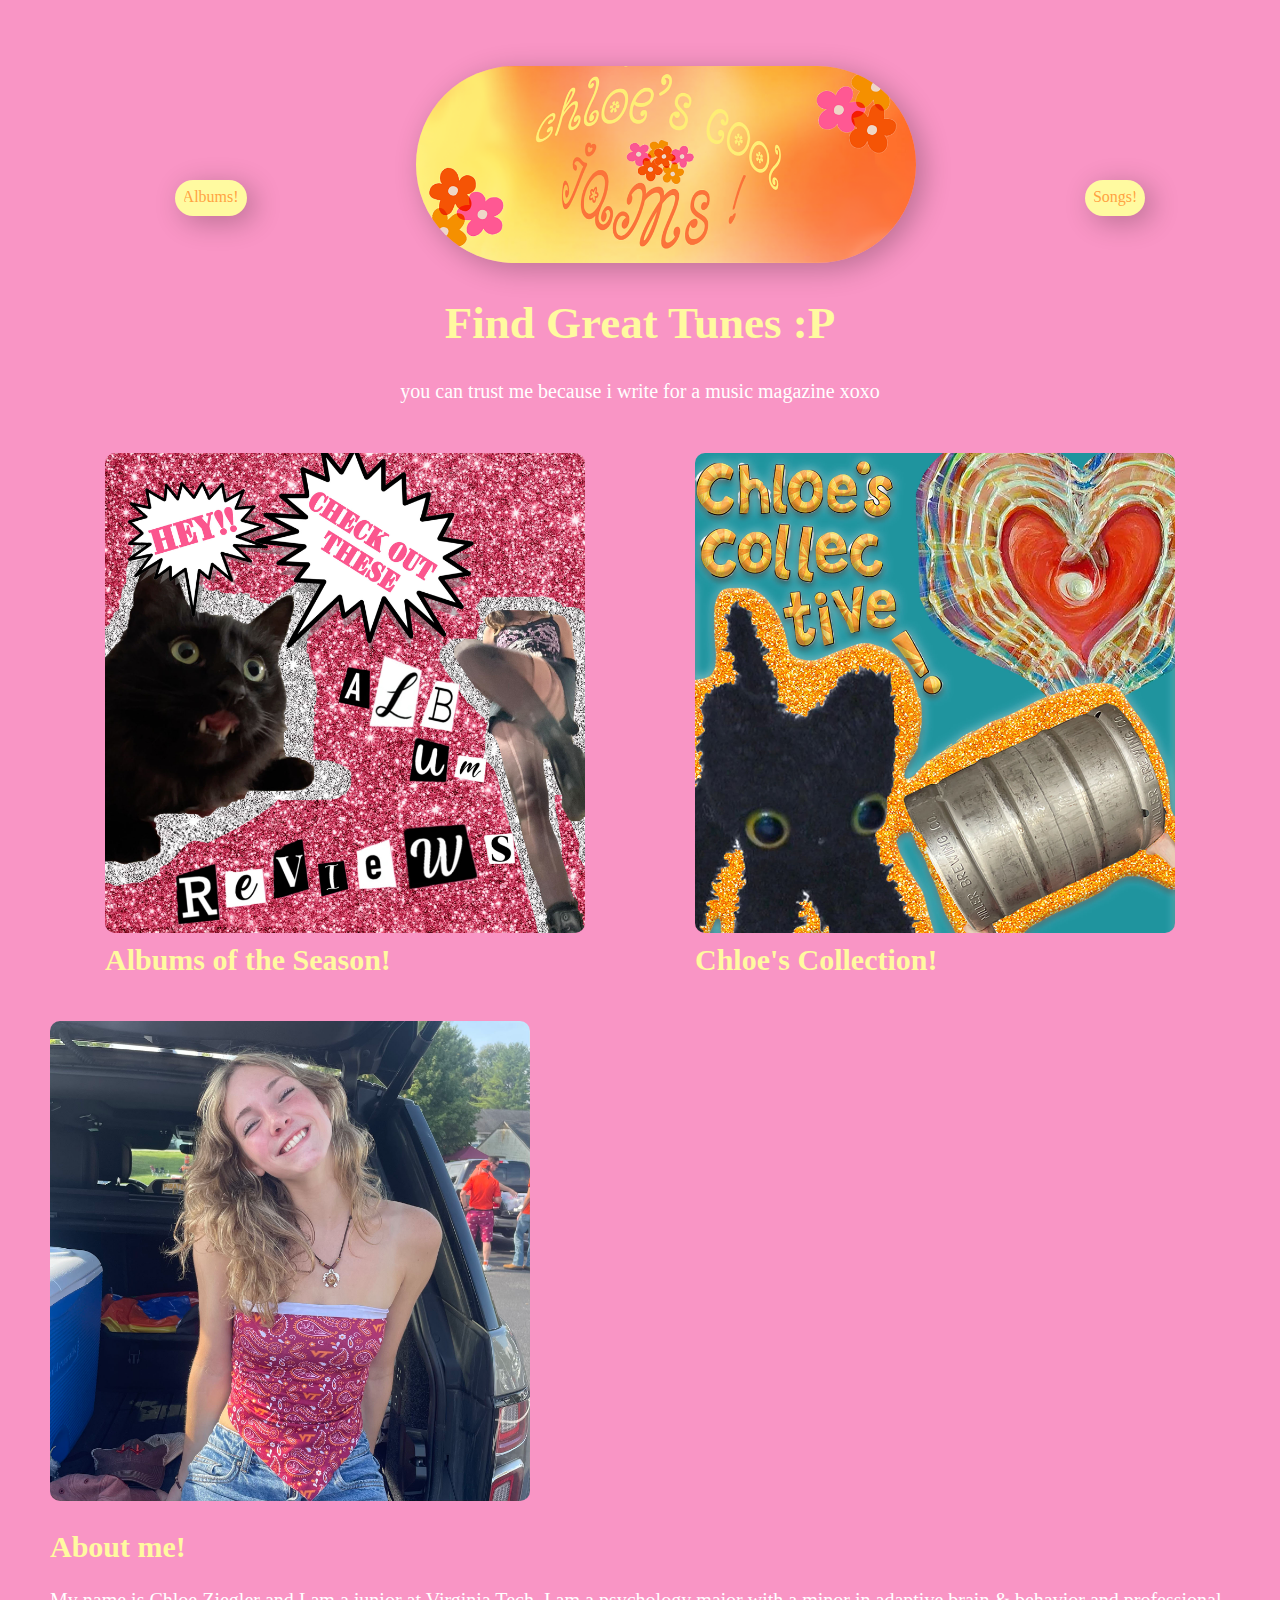
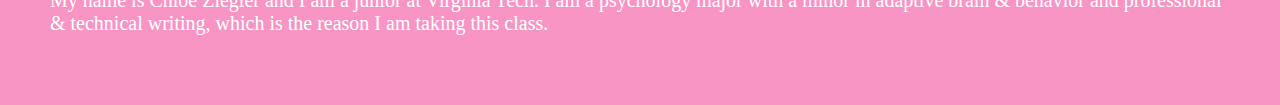
==== cooljams/cooljamsindex.html @ cc390568 "this is so awesome check our my website" ====
<!DOCTYPE html>
<html lang="en">
<head>
    <meta charset="UTF-8">
    <meta name="viewport" content="width=device-width, initial-scale=1.0">
    <link rel="site icon" href="/linktree/images/icon/flower.ico">
    <link rel="stylesheet" href="./cooljams.css">
    <title>Chloe's Cool Jams</title>
</head>

<body>
        <header class="header">
            <section>
                
                <nav class="nav">
                    <ul class="linedup">
                        <li class="button">
                            <a href=#albums class="external-link">Albums!</a>
                        </li>
                        <li >
                            <a href="cooljamsindex.html">
                                <img class="header-img" src="./assets/images/headerlarge.png" alt="Chloe's Cool Jams logo">
                            </a>
                        <li class="button">
                            <a href=#albums class="external-link">Songs!</a>
                        </li>
                    </ul>
                </nav>
                <h1>
                    Find Great Tunes :P
                </h1>
                <p>
                    you can trust me because i write for a music magazine xoxo
                </p>
            </section>
    </header>
    <main class="container">
        <div class="main">
            <div class="spacer">
                <div class="cards">
                    <div class="col">
                        <section class="albums" id="albums">
                            <a href="./subpages/albums.html">
                                <img class="album-img" src="./assets/images/albumreviewslarge.jpg" alt="album review art with cat">
                                <h2>
                                    Albums of the Season!
                                </h2>
                            </a>
                        </section>
                    </div>
                    <div class="col">
                        <section class="songs" id="songs">
                            <a href="./subpages/songs.html">
                                <img class="song-img" src="./assets/images/collectivelarge.jpg" alt="chloe's song collection">
                                <h2>
                                    Chloe's Collection!
                                </h2>
                            </a>
                        </section>
                    </div>
                </div>
            </div>
        </div>
    </main>
    <footer>
        <img class="chloe-img" src="/linktree/images/aboutme/aboutmelarge.jpg" alt="Chloe!">
        <h2>
            About me!
        </h2>
        <p>
            My name is Chloe Ziegler and I am a junior at Virginia Tech. I am a psychology major with a minor in adaptive brain & behavior and professional & technical writing, which is the reason I am taking this class.
        </p>
    </footer>
</body>
</html>
---- cooljams/cooljams.css ----
html, body {
    margin: 50px;
    padding: 0;
  }



/*grids*/

.container {
    margin: 0 auto;
  }
  
  .spacer {
    max-width: 1200px;
    margin: auto;
  }


  .main {
      background-color: #FFFAA0;
  }

  .cards {
    background-color: #F995C5;
    display:flex;
    flex-wrap:wrap;
    justify-content:space-around;
  }
  
  .col {
  display:inline-flex;
  flex-direction:column;
  justify-content:space-between;
  }


a {
    color: rgba(255,163,67);
    text-decoration: none;
}
.albums {
   flex: 1;
   padding:20px; 
}

.songs {
    flex: 1;
    padding:20px; 
}


/* general*/
body {
    background: #F995C5;
    margin:auto;
    padding:0;
}

header {
    text-align: center;
    align-items: center;
}

ul {
    display: flex;
    justify-content: space-around;
    flex-wrap: wrap;
    list-style-type: none;
}

.header {
    margin:0 auto;
    align-self: center;
    
}

/*typography*/

    /*sizing*/
    h1 { font-size: 45px; }
    h2 { font-size: 30px; }
    p {font-size: 20px;}

    /*style and color*/
    h1 {
        color: #FFFAA0;
        text-align:center;
    }
    h2 {
        color: #FFFAA0;
    }
    p {
        color: white;
    }

/*images*/

img {
    display: inline-block;
    align-self: center;
    width: auto;
    height:auto;
    margin: 10px auto;
    border-radius: 10px;
  }

  .header-img {
    max-width: 500px;
    margin: auto;
    box-shadow: 7px 6px 28px 1px rgba(0, 0, 0, 0.24);
    border-radius: 200px;
}

.album-img{
    max-width: 480px;
    float: left;
  
}

  .song-img{
    max-width: 480px;
    float: right;
  }

  .chloe-img {
    max-width: 480px;
    margin: auto;
  }

  .linedup li {
    display: inline;
    float: left;
}




.button {

        margin-top: 10%;
        padding: 8px;
        box-shadow: 7px 6px 28px 1px rgba(0, 0, 0, 0.24);

}
/*
.button,
.external-link {
    width: 100%;
    min-width: 50%;
    padding: .5em 1em;
    text-decoration: none;
    color: inherit;
    text-align: center;
}
*/
.button, .external-link {

    border-radius: 20px;
   
    overflow:hidden;
    white-space: nowrap;
    


    max-height: 20px;
    display: block;
    float: left;
    background-color: #fffaa0;
    cursor: pointer;
    transition: 0.2s all;
}
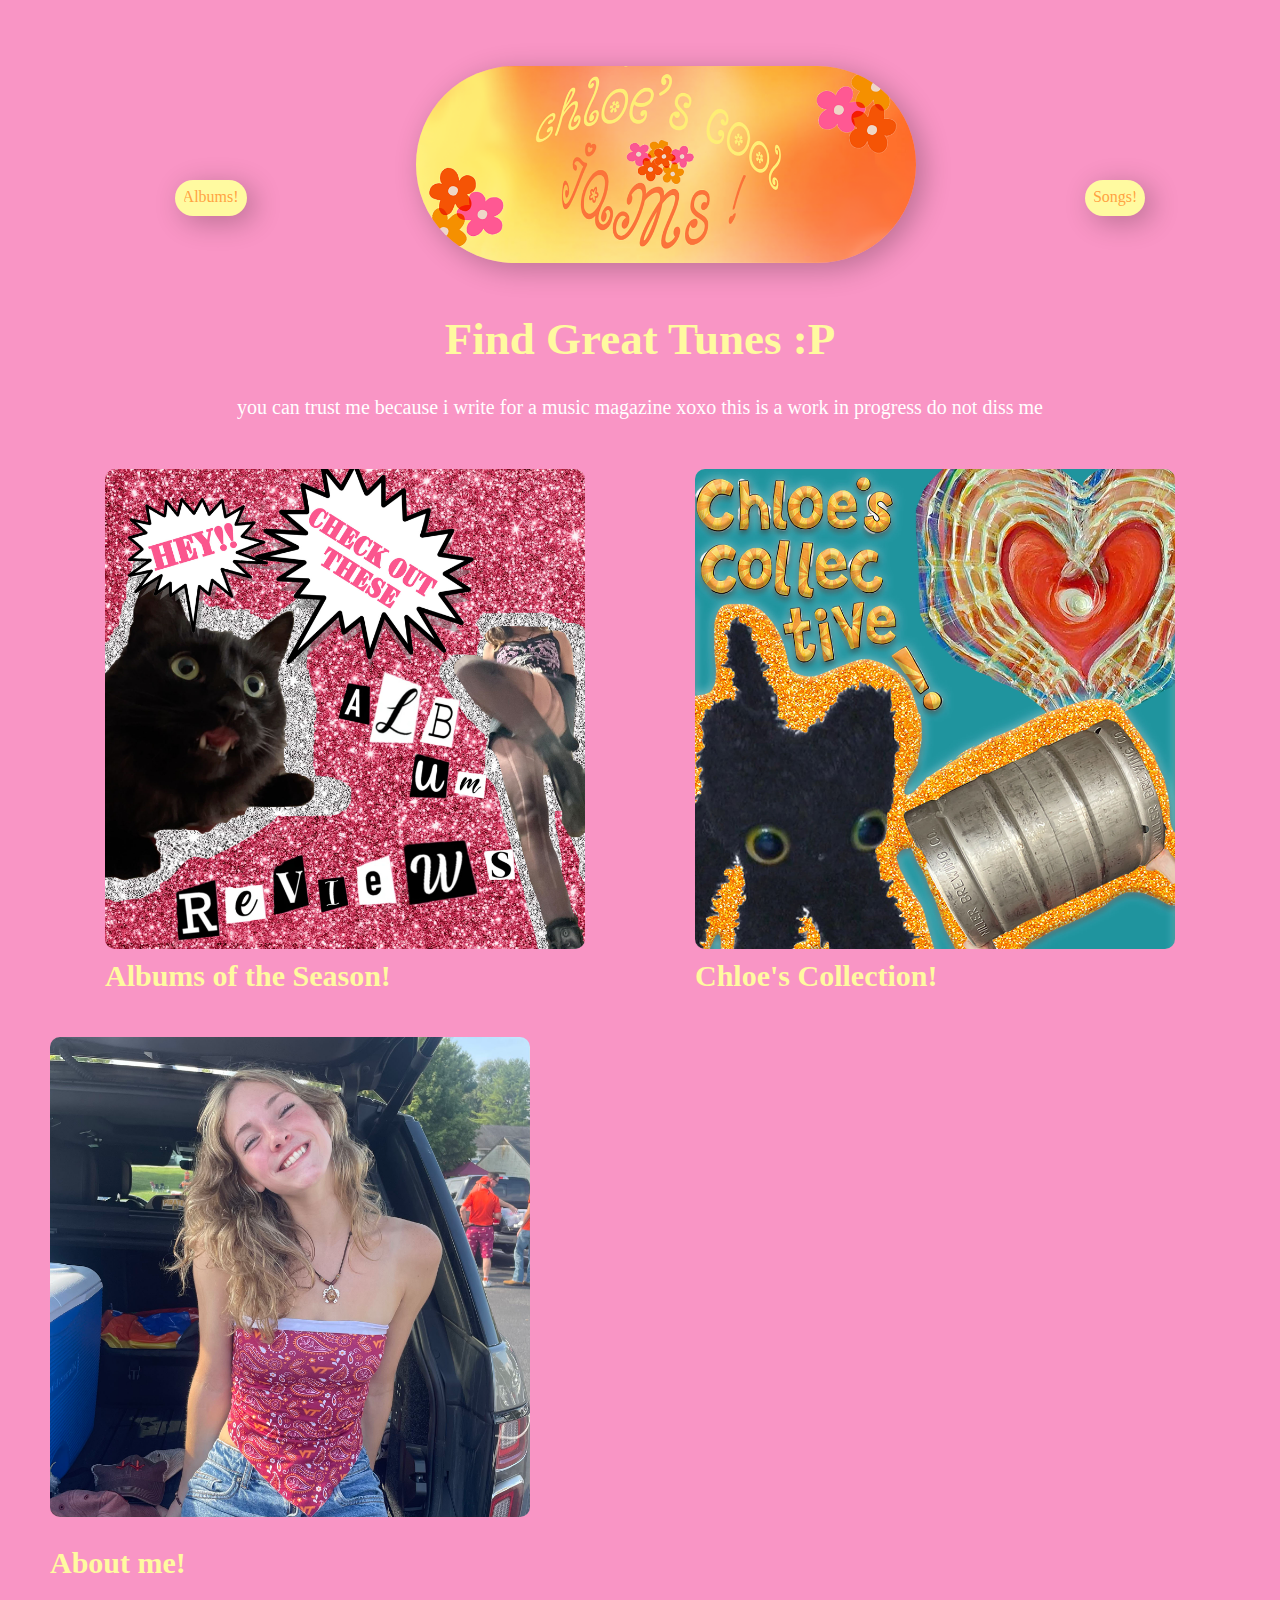
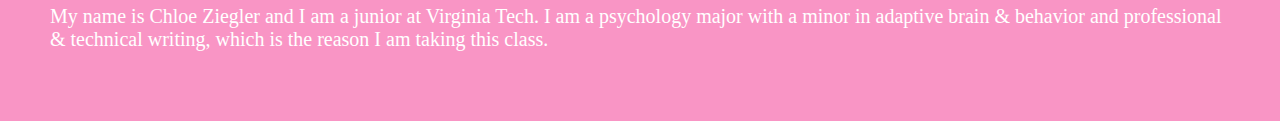
==== commit 3ec093a7: "guh" ====
--- a/cooljams/cooljamsindex.html
+++ b/cooljams/cooljamsindex.html
@@ -12,7 +12,7 @@
         <header class="header">
             <section>
                 
-                <nav class="nav">
+                <nav>
                     <ul class="linedup">
                         <li class="button">
                             <a href=#albums class="external-link">Albums!</a>
@@ -30,7 +30,7 @@
                     Find Great Tunes :P
                 </h1>
                 <p>
-                    you can trust me because i write for a music magazine xoxo
+                    you can trust me because i write for a music magazine xoxo this is a work in progress do not diss me
                 </p>
             </section>
     </header>
@@ -72,4 +72,4 @@
         </p>
     </footer>
 </body>
-</html>+</html>
--- a/cooljams/cooljams.css
+++ b/cooljams/cooljams.css
@@ -4,6 +4,31 @@
   }
 
 
+/*header section*/
+header {
+    text-align: center;
+    align-items: center;
+}
+
+ul {
+    display: flex;
+    justify-content: space-around;
+    flex-wrap: wrap;
+    list-style-type: none;
+}
+nav{
+    align-items: center;
+    align-content: center;
+  }
+  .header {
+    margin:0 auto;
+    align-self: center;
+    
+}
+.linedup li {
+    display: inline;
+    float: left;
+}
 
 /*grids*/
 
@@ -34,7 +59,8 @@
   justify-content:space-between;
   }
 
-
+ 
+  
 a {
     color: rgba(255,163,67);
     text-decoration: none;
@@ -57,23 +83,9 @@
     padding:0;
 }
 
-header {
-    text-align: center;
-    align-items: center;
-}
 
-ul {
-    display: flex;
-    justify-content: space-around;
-    flex-wrap: wrap;
-    list-style-type: none;
-}
 
-.header {
-    margin:0 auto;
-    align-self: center;
-    
-}
+
 
 /*typography*/
 
@@ -128,10 +140,7 @@
     margin: auto;
   }
 
-  .linedup li {
-    display: inline;
-    float: left;
-}
+  
 
 
 
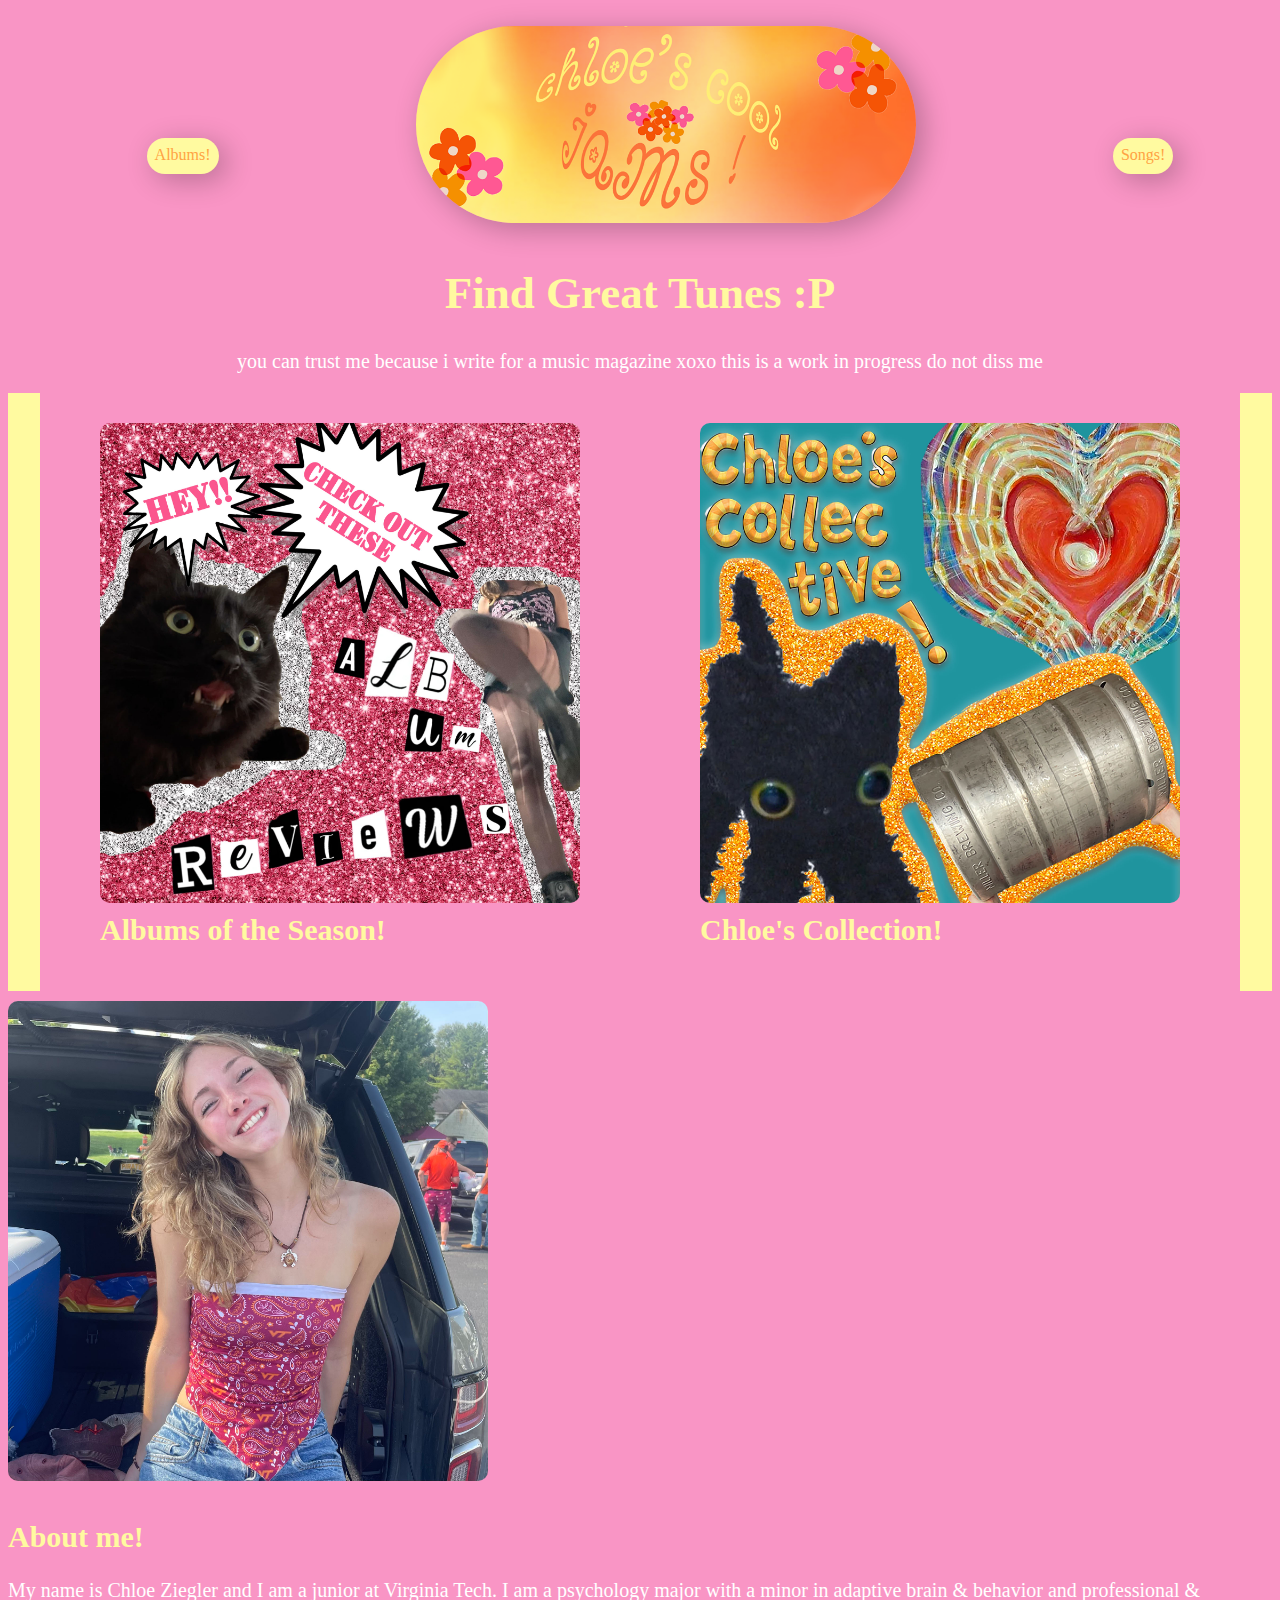
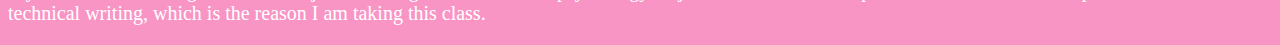
==== commit d74c7401: "not sure cleaning up" ====
--- a/cooljams/cooljamsindex.html
+++ b/cooljams/cooljamsindex.html
@@ -9,11 +9,10 @@
 </head>
 
 <body>
-        <header class="header">
-            <section>
-                
+        <header>
+            <section> 
                 <nav>
-                    <ul class="linedup">
+                    <ul>
                         <li class="button">
                             <a href=#albums class="external-link">Albums!</a>
                         </li>
@@ -26,12 +25,14 @@
                         </li>
                     </ul>
                 </nav>
+                <section class="aligntitle">
                 <h1>
                     Find Great Tunes :P
                 </h1>
                 <p>
                     you can trust me because i write for a music magazine xoxo this is a work in progress do not diss me
                 </p>
+                </section>
             </section>
     </header>
     <main class="container">
--- a/cooljams/cooljams.css
+++ b/cooljams/cooljams.css
@@ -1,34 +1,33 @@
-html, body {
-    margin: 50px;
-    padding: 0;
-  }
 
 
-/*header section*/
-header {
-    text-align: center;
-    align-items: center;
+  /* general*/
+body {
+    background: #F995C5;
+
 }
 
+/*header section*/
+
+.aligntitle{
+    text-align: center;
+}
 ul {
     display: flex;
     justify-content: space-around;
     flex-wrap: wrap;
-    list-style-type: none;
+    list-style-type:none;
 }
-nav{
-    align-items: center;
-    align-content: center;
-  }
-  .header {
-    margin:0 auto;
-    align-self: center;
-    
+
+
+.button {
+
+    margin-top: 10%;
+    padding: 8px;
+    box-shadow: 7px 6px 28px 1px rgba(0, 0, 0, 0.24);
+
 }
-.linedup li {
-    display: inline;
-    float: left;
-}
+
+                                      
 
 /*grids*/
 
@@ -60,11 +59,6 @@
   }
 
  
-  
-a {
-    color: rgba(255,163,67);
-    text-decoration: none;
-}
 .albums {
    flex: 1;
    padding:20px; 
@@ -74,17 +68,6 @@
     flex: 1;
     padding:20px; 
 }
-
-
-/* general*/
-body {
-    background: #F995C5;
-    margin:auto;
-    padding:0;
-}
-
-
-
 
 
 /*typography*/
@@ -97,7 +80,6 @@
     /*style and color*/
     h1 {
         color: #FFFAA0;
-        text-align:center;
     }
     h2 {
         color: #FFFAA0;
@@ -105,12 +87,14 @@
     p {
         color: white;
     }
+    a {
+        color: rgba(255,163,67);
+        text-decoration: none;
+    }
 
 /*images*/
 
 img {
-    display: inline-block;
-    align-self: center;
     width: auto;
     height:auto;
     margin: 10px auto;
@@ -119,15 +103,12 @@
 
   .header-img {
     max-width: 500px;
-    margin: auto;
     box-shadow: 7px 6px 28px 1px rgba(0, 0, 0, 0.24);
     border-radius: 200px;
-}
-
+}  
 .album-img{
     max-width: 480px;
     float: left;
-  
 }
 
   .song-img{
@@ -137,45 +118,19 @@
 
   .chloe-img {
     max-width: 480px;
-    margin: auto;
   }
 
   
 
 
-
-
-.button {
-
-        margin-top: 10%;
-        padding: 8px;
-        box-shadow: 7px 6px 28px 1px rgba(0, 0, 0, 0.24);
-
-}
-/*
-.button,
-.external-link {
-    width: 100%;
-    min-width: 50%;
-    padding: .5em 1em;
-    text-decoration: none;
-    color: inherit;
-    text-align: center;
-}
-*/
-.button, .external-link {
-
+  .button, .external-link {
     border-radius: 20px;
-   
     overflow:hidden;
     white-space: nowrap;
-    
-
-
     max-height: 20px;
-    display: block;
-    float: left;
     background-color: #fffaa0;
     cursor: pointer;
     transition: 0.2s all;
-}+    }
+        
+
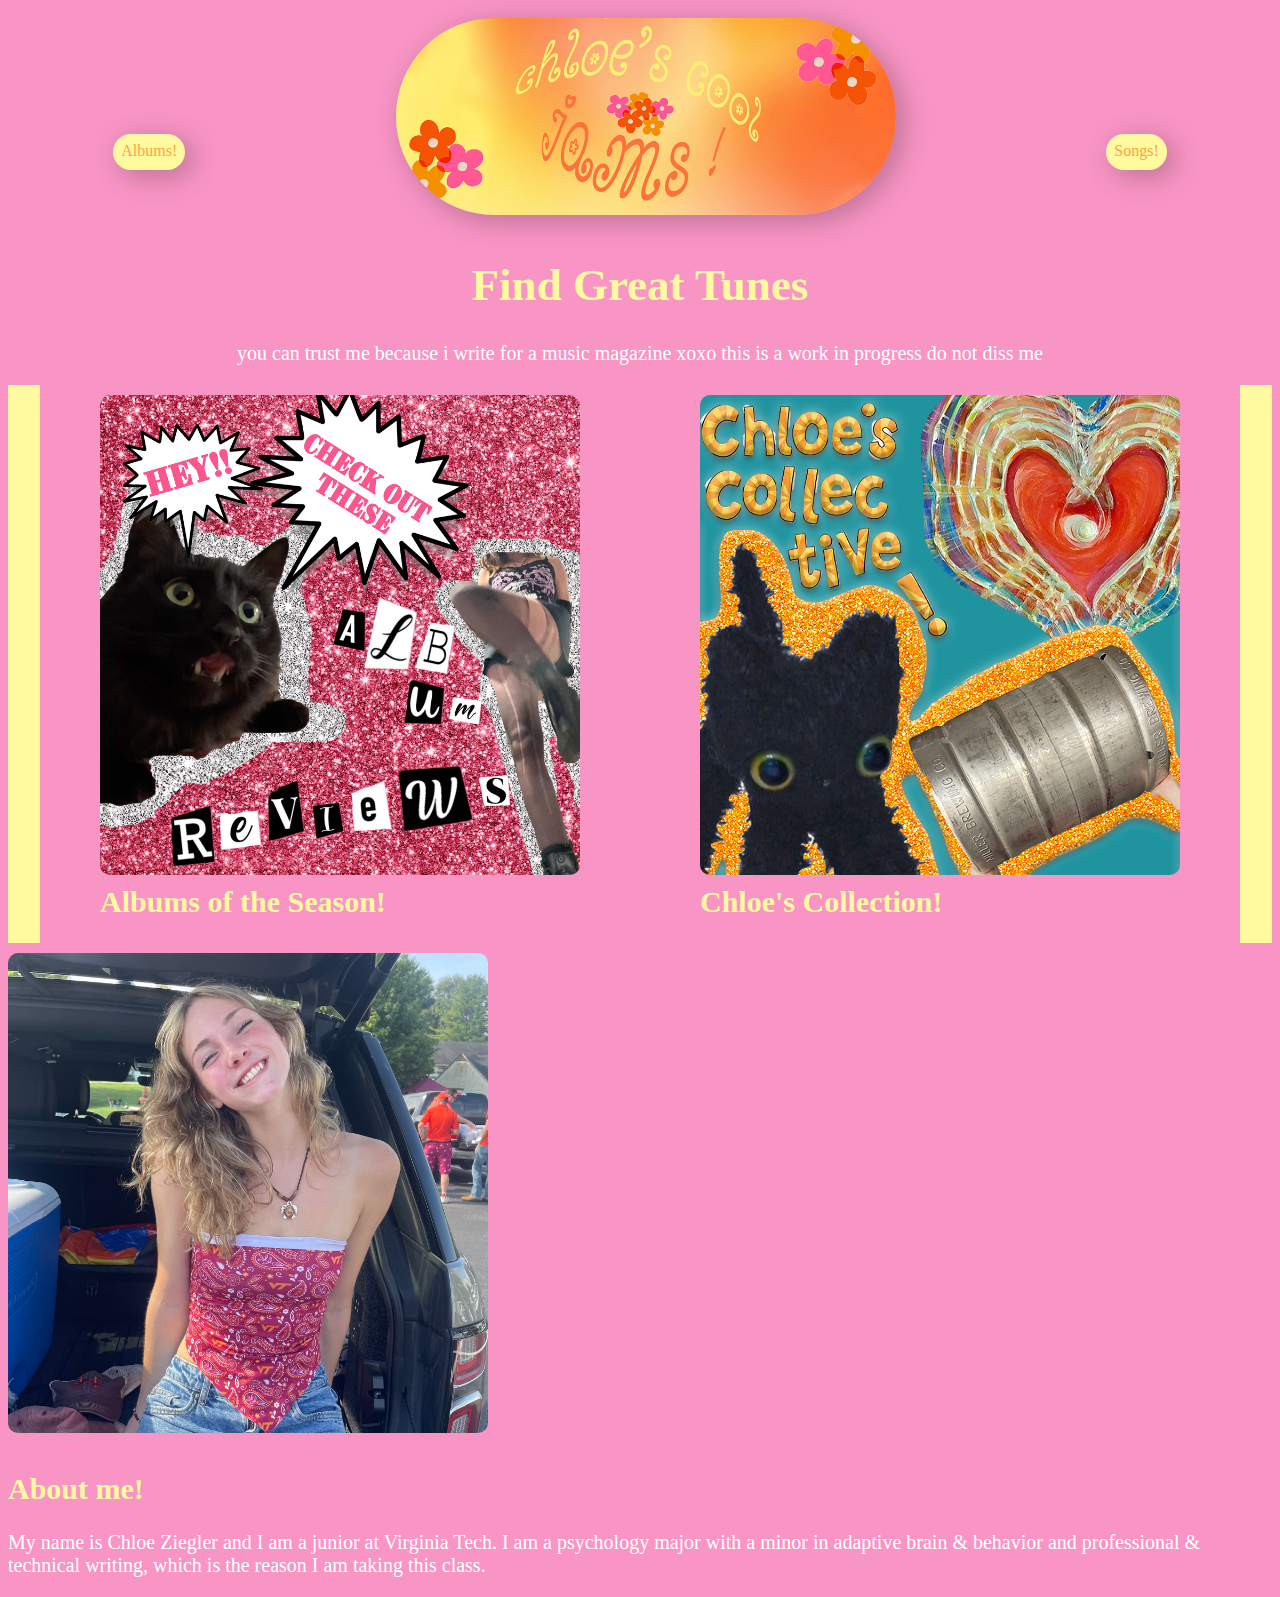
==== commit c2e5b0cb: "WOOHOOOO CENTERD NAV" ====
--- a/cooljams/cooljamsindex.html
+++ b/cooljams/cooljamsindex.html
@@ -27,7 +27,7 @@
                 </nav>
                 <section class="aligntitle">
                 <h1>
-                    Find Great Tunes :P
+                    Find Great Tunes 
                 </h1>
                 <p>
                     you can trust me because i write for a music magazine xoxo this is a work in progress do not diss me
--- a/cooljams/cooljams.css
+++ b/cooljams/cooljams.css
@@ -12,10 +12,13 @@
     text-align: center;
 }
 ul {
+
     display: flex;
     justify-content: space-around;
     flex-wrap: wrap;
     list-style-type:none;
+    margin: 0 auto; 
+    padding-inline-start: 0px;
 }
 
 
@@ -61,12 +64,10 @@
  
 .albums {
    flex: 1;
-   padding:20px; 
 }
 
 .songs {
-    flex: 1;
-    padding:20px; 
+    flex: 1; 
 }
 
 
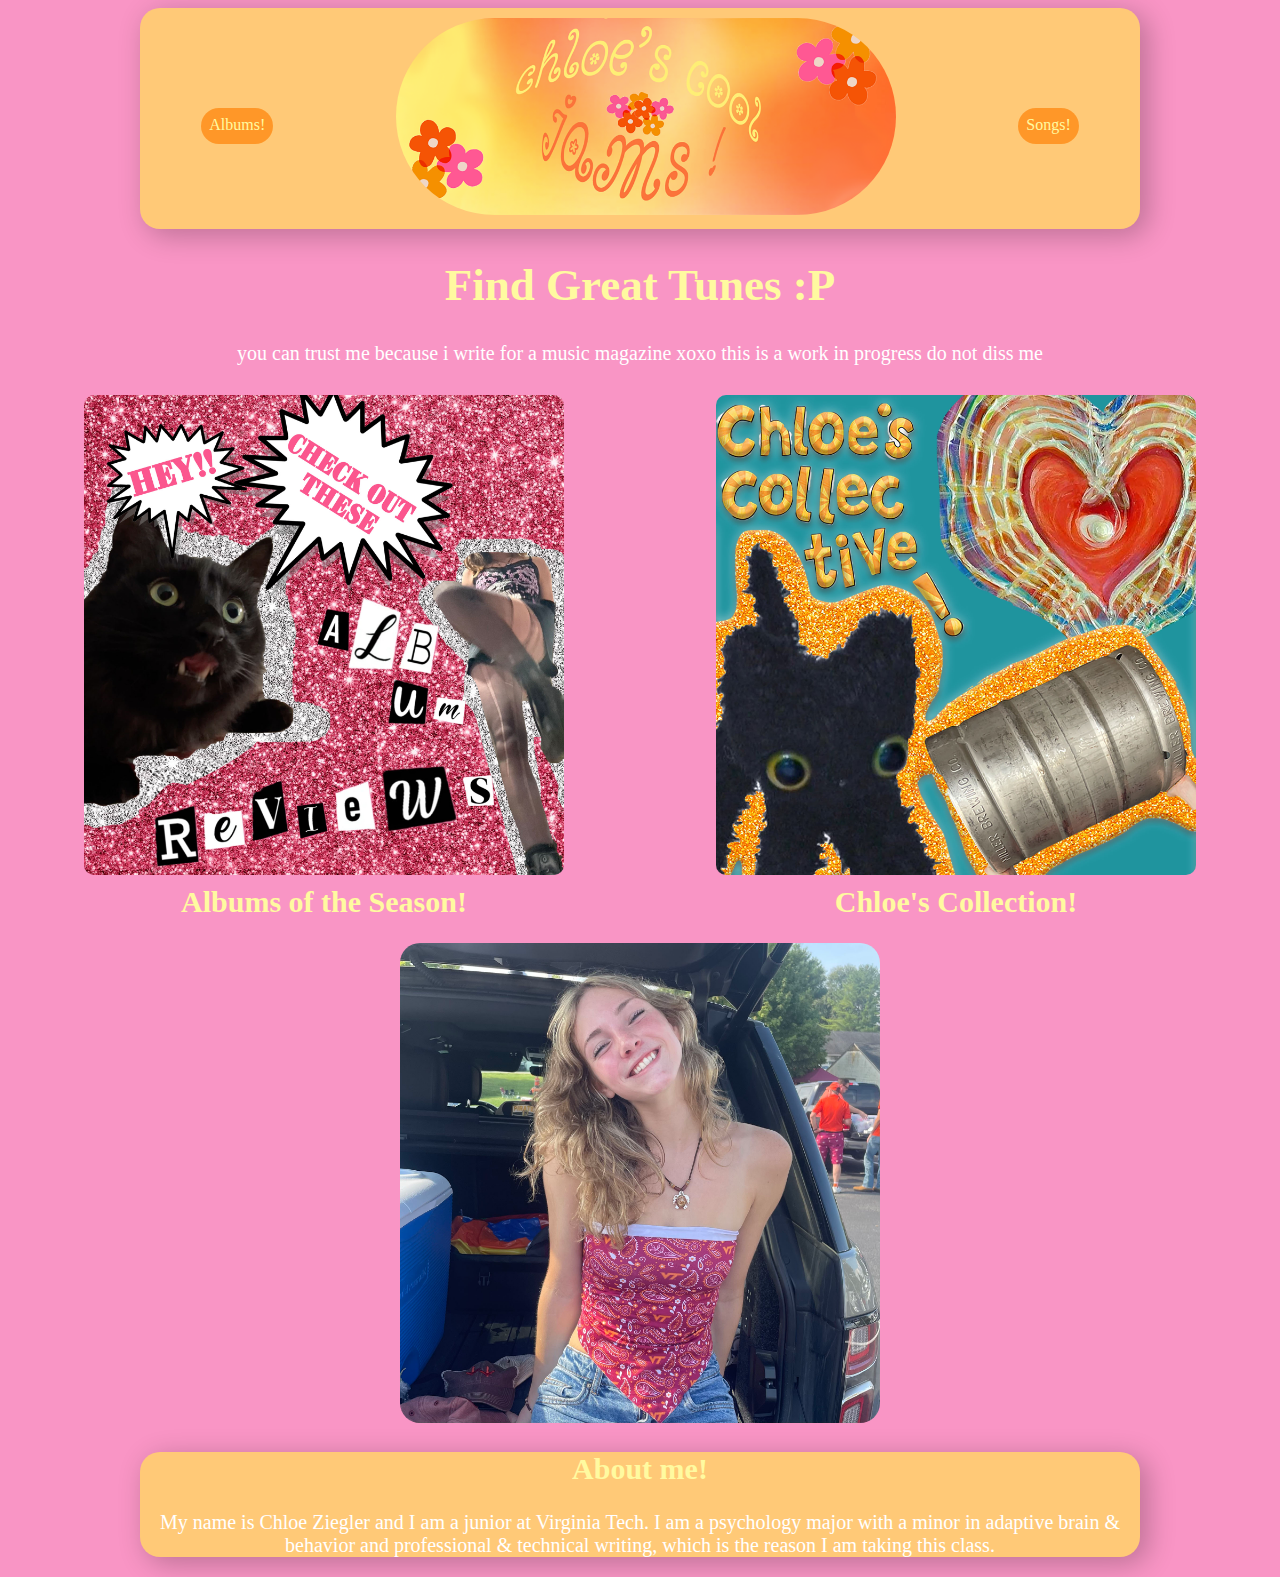
==== commit b3f31bf4: "cutie" ====
--- a/cooljams/cooljamsindex.html
+++ b/cooljams/cooljamsindex.html
@@ -27,7 +27,7 @@
                 </nav>
                 <section class="aligntitle">
                 <h1>
-                    Find Great Tunes 
+                    Find Great Tunes :P
                 </h1>
                 <p>
                     you can trust me because i write for a music magazine xoxo this is a work in progress do not diss me
@@ -35,9 +35,7 @@
                 </section>
             </section>
     </header>
-    <main class="container">
-        <div class="main">
-            <div class="spacer">
+    <main>
                 <div class="cards">
                     <div class="col">
                         <section class="albums" id="albums">
@@ -60,17 +58,18 @@
                         </section>
                     </div>
                 </div>
-            </div>
         </div>
     </main>
     <footer>
-        <img class="chloe-img" src="/linktree/images/aboutme/aboutmelarge.jpg" alt="Chloe!">
+        <img class="chloe-img" src="./assets/aboutmelarge.jpg" alt="Chloe!">
+        <section class="footerdeets">
         <h2>
             About me!
         </h2>
         <p>
             My name is Chloe Ziegler and I am a junior at Virginia Tech. I am a psychology major with a minor in adaptive brain & behavior and professional & technical writing, which is the reason I am taking this class.
         </p>
+        
     </footer>
 </body>
 </html>
--- a/cooljams/cooljams.css
+++ b/cooljams/cooljams.css
@@ -2,10 +2,31 @@
 
   /* general*/
 body {
-    background: #F995C5;
+    background:#F995C5; 
 
 }
+nav{
+    margin: 0 auto;
+    background:#ffc977; 
+    max-width: 1000px;
+    border-radius: 20px;
+    box-shadow:7px 6px 28px 1px rgba(0, 0, 0, 0.24) ;
+}
 
+footer{
+    margin: 0 auto; 
+    max-width: 1000px;
+    border-radius: 20px;
+    text-align: center;
+}
+.footerdeets{
+    background:#ffc977; 
+    margin: 0 auto; 
+    max-width: 1000px;
+    border-radius: 20px;
+    text-align:center ;
+    box-shadow:7px 6px 28px 1px rgba(0, 0, 0, 0.24) ;
+}
 /*header section*/
 
 .aligntitle{
@@ -26,7 +47,7 @@
 
     margin-top: 10%;
     padding: 8px;
-    box-shadow: 7px 6px 28px 1px rgba(0, 0, 0, 0.24);
+    
 
 }
 
@@ -35,21 +56,17 @@
 /*grids*/
 
 .container {
-    margin: 0 auto;
-  }
-  
-  .spacer {
-    max-width: 1200px;
-    margin: auto;
+    display: grid;
+  grid-template-columns: repeat(2, 1fr);
+  column-gap: 10px;
   }
 
+  main {
+    background-color: #F995C5;
 
-  .main {
-      background-color: #FFFAA0;
   }
 
   .cards {
-    background-color: #F995C5;
     display:flex;
     flex-wrap:wrap;
     justify-content:space-around;
@@ -64,10 +81,12 @@
  
 .albums {
    flex: 1;
+   text-align: center;
 }
 
 .songs {
     flex: 1; 
+    text-align: center;
 }
 
 
@@ -89,7 +108,7 @@
         color: white;
     }
     a {
-        color: rgba(255,163,67);
+        color: #fffaa0;
         text-decoration: none;
     }
 
@@ -104,7 +123,7 @@
 
   .header-img {
     max-width: 500px;
-    box-shadow: 7px 6px 28px 1px rgba(0, 0, 0, 0.24);
+    
     border-radius: 200px;
 }  
 .album-img{
@@ -119,6 +138,9 @@
 
   .chloe-img {
     max-width: 480px;
+    margin: 0 auto; 
+    border-radius: 20px;
+    
   }
 
   
@@ -129,7 +151,7 @@
     overflow:hidden;
     white-space: nowrap;
     max-height: 20px;
-    background-color: #fffaa0;
+    background-color: rgb(255, 151, 40);;
     cursor: pointer;
     transition: 0.2s all;
     }
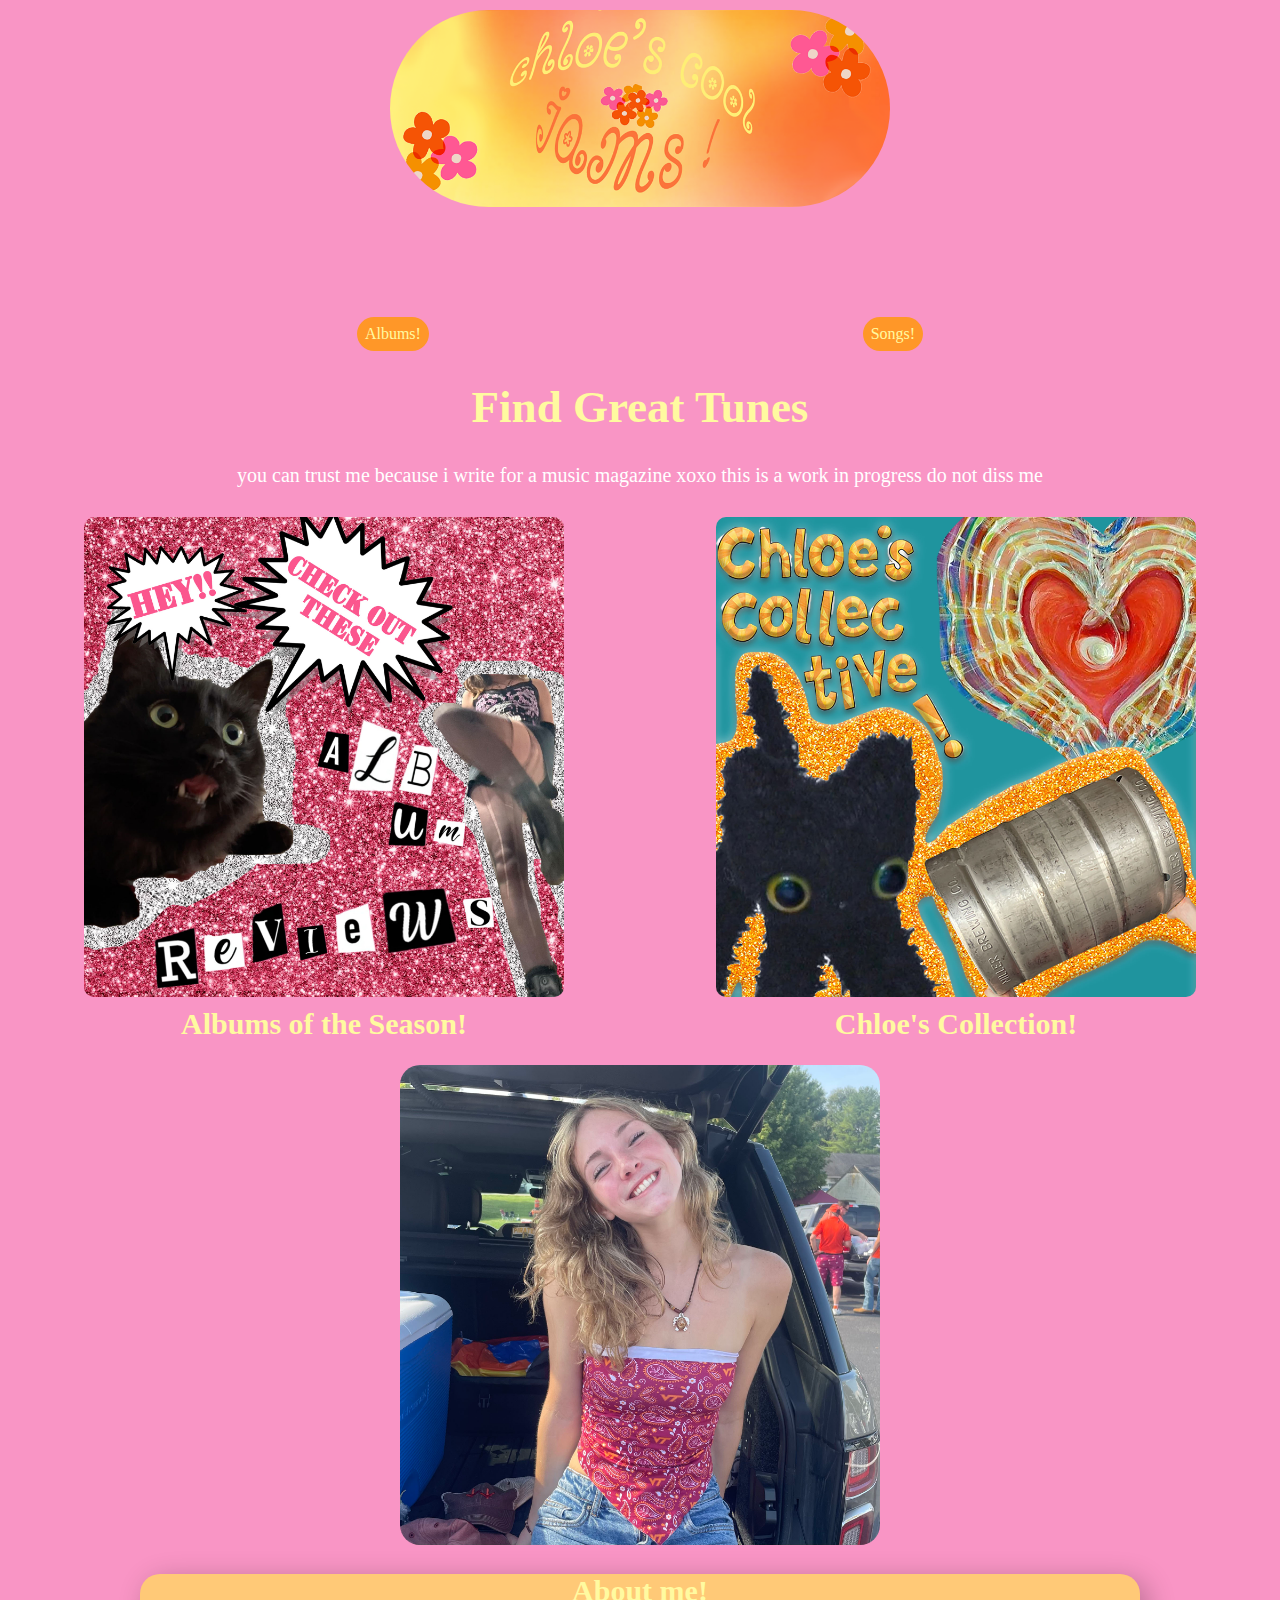
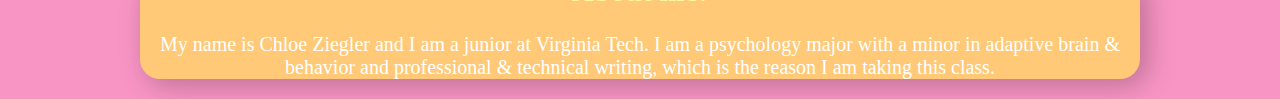
==== commit a69bfc37: "mwahahaah" ====
--- a/cooljams/cooljamsindex.html
+++ b/cooljams/cooljamsindex.html
@@ -11,15 +11,15 @@
 <body>
         <header>
             <section> 
+                <a href="cooljamsindex.html">
+                    <img class="header-img" src="./assets/images/headerlarge.png" alt="Chloe's Cool Jams logo">
+                </a>
                 <nav>
                     <ul>
                         <li class="button">
                             <a href=#albums class="external-link">Albums!</a>
                         </li>
-                        <li >
-                            <a href="cooljamsindex.html">
-                                <img class="header-img" src="./assets/images/headerlarge.png" alt="Chloe's Cool Jams logo">
-                            </a>
+                        
                         <li class="button">
                             <a href=#albums class="external-link">Songs!</a>
                         </li>
@@ -27,7 +27,7 @@
                 </nav>
                 <section class="aligntitle">
                 <h1>
-                    Find Great Tunes :P
+                    Find Great Tunes
                 </h1>
                 <p>
                     you can trust me because i write for a music magazine xoxo this is a work in progress do not diss me
--- a/cooljams/cooljams.css
+++ b/cooljams/cooljams.css
@@ -7,10 +7,10 @@
 }
 nav{
     margin: 0 auto;
-    background:#ffc977; 
+     
     max-width: 1000px;
     border-radius: 20px;
-    box-shadow:7px 6px 28px 1px rgba(0, 0, 0, 0.24) ;
+
 }
 
 footer{
@@ -123,7 +123,9 @@
 
   .header-img {
     max-width: 500px;
-    
+    display: block;
+    margin-left: auto;
+    margin-right: auto;
     border-radius: 200px;
 }  
 .album-img{
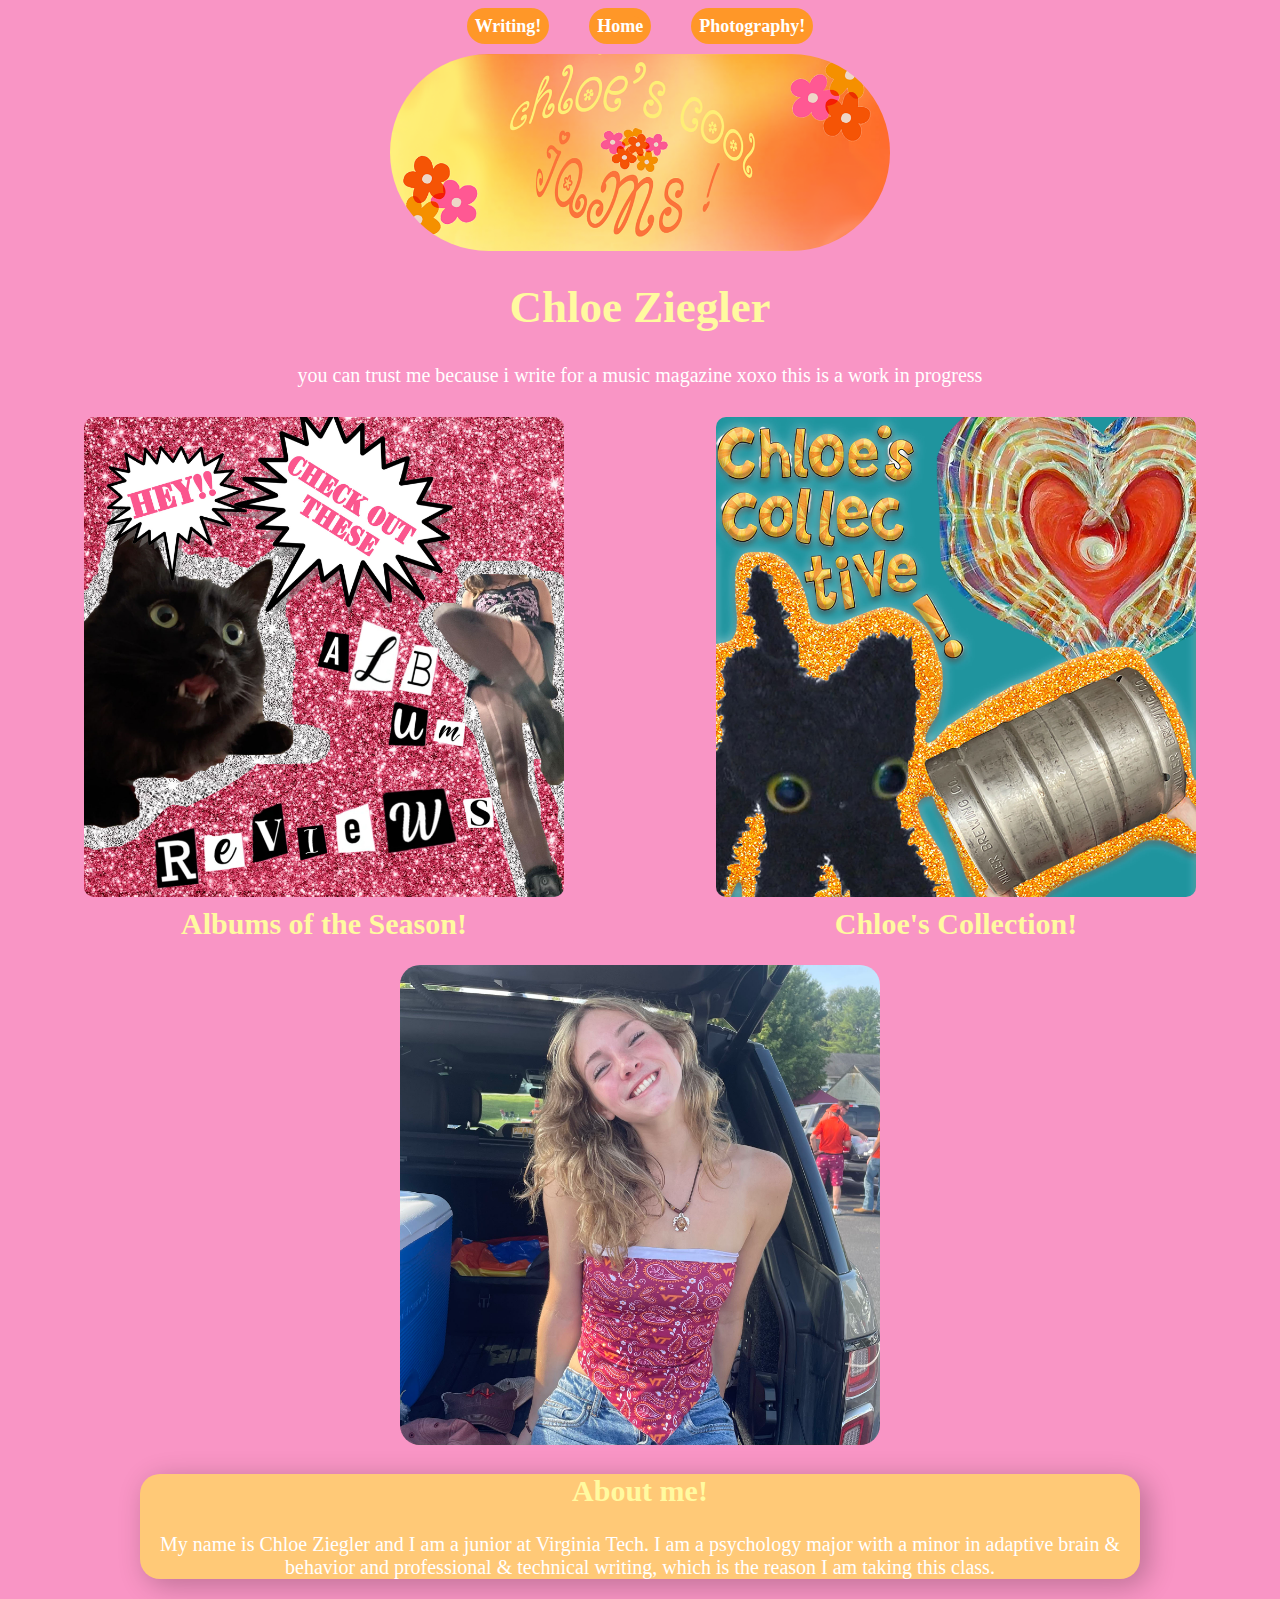
==== commit 5d5e9815: "changes" ====
--- a/cooljams/cooljamsindex.html
+++ b/cooljams/cooljamsindex.html
@@ -10,27 +10,24 @@
 
 <body>
         <header>
+            <nav class="menu-bar">
+                <ul>
+                  <li class="button"><a href="#writing" class="external-link">Writing!</a></li>
+                  <li class="button"><a href="cooljamsindex.html" class="external-link">Home</a></li>
+                  <li class="button"><a href="#photography" class="external-link">Photography!</a></li>
+                </ul>
+              </nav>
             <section> 
                 <a href="cooljamsindex.html">
                     <img class="header-img" src="./assets/images/headerlarge.png" alt="Chloe's Cool Jams logo">
                 </a>
-                <nav>
-                    <ul>
-                        <li class="button">
-                            <a href=#albums class="external-link">Albums!</a>
-                        </li>
-                        
-                        <li class="button">
-                            <a href=#albums class="external-link">Songs!</a>
-                        </li>
-                    </ul>
-                </nav>
+    
                 <section class="aligntitle">
                 <h1>
-                    Find Great Tunes
+                    Chloe Ziegler
                 </h1>
                 <p>
-                    you can trust me because i write for a music magazine xoxo this is a work in progress do not diss me
+                    you can trust me because i write for a music magazine xoxo this is a work in progress
                 </p>
                 </section>
             </section>
--- a/cooljams/cooljams.css
+++ b/cooljams/cooljams.css
@@ -2,7 +2,8 @@
 
   /* general*/
 body {
-    background:#F995C5; 
+    background:#F995C5;
+     
 
 }
 nav{
@@ -11,6 +12,27 @@
     max-width: 1000px;
     border-radius: 20px;
 
+}
+
+.menu-bar ul {
+  list-style-type: none; /* Remove default bullet points */
+  display: flex;
+  justify-content: center; /* Center the items horizontally */
+}
+
+.menu-bar li {
+  margin: 0 20px; /* Add space between the menu items */
+}
+
+.menu-bar a {
+  text-decoration: none; /* Remove underline from links */
+  color: white; /* Text color for the menu items */
+  font-size: 18px; /* Font size */
+  font-weight: bold;
+}
+
+.menu-bar a:hover {
+  color: #FFD700; /* Hover effect for menu items */
 }
 
 footer{
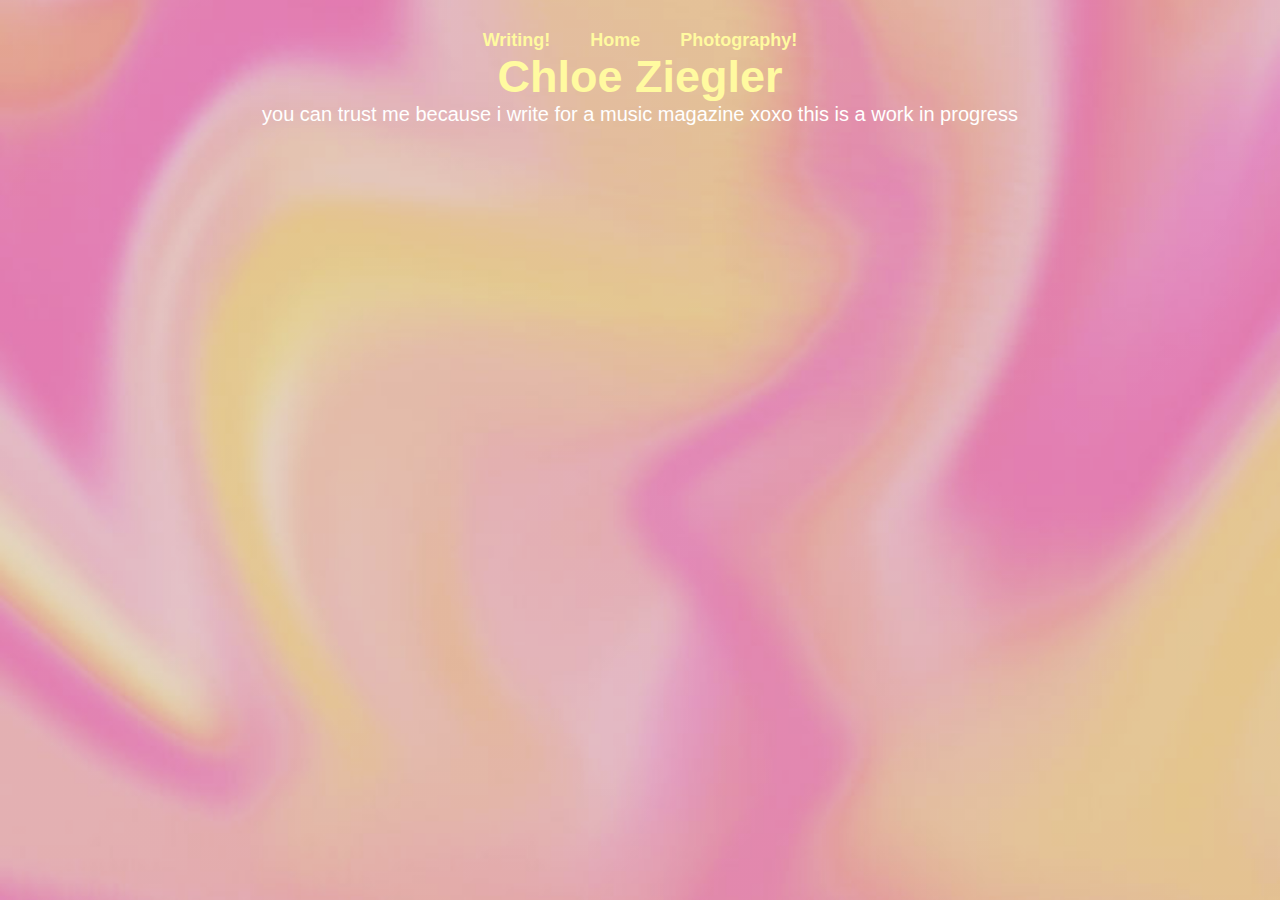
==== commit c26410de: "mwahahah fixing this from its bones" ====
--- a/cooljams/cooljamsindex.html
+++ b/cooljams/cooljamsindex.html
@@ -17,10 +17,6 @@
                   <li class="button"><a href="#photography" class="external-link">Photography!</a></li>
                 </ul>
               </nav>
-            <section> 
-                <a href="cooljamsindex.html">
-                    <img class="header-img" src="./assets/images/headerlarge.png" alt="Chloe's Cool Jams logo">
-                </a>
     
                 <section class="aligntitle">
                 <h1>
@@ -33,39 +29,9 @@
             </section>
     </header>
     <main>
-                <div class="cards">
-                    <div class="col">
-                        <section class="albums" id="albums">
-                            <a href="./subpages/albums.html">
-                                <img class="album-img" src="./assets/images/albumreviewslarge.jpg" alt="album review art with cat">
-                                <h2>
-                                    Albums of the Season!
-                                </h2>
-                            </a>
-                        </section>
-                    </div>
-                    <div class="col">
-                        <section class="songs" id="songs">
-                            <a href="./subpages/songs.html">
-                                <img class="song-img" src="./assets/images/collectivelarge.jpg" alt="chloe's song collection">
-                                <h2>
-                                    Chloe's Collection!
-                                </h2>
-                            </a>
-                        </section>
-                    </div>
-                </div>
-        </div>
+                
     </main>
     <footer>
-        <img class="chloe-img" src="./assets/aboutmelarge.jpg" alt="Chloe!">
-        <section class="footerdeets">
-        <h2>
-            About me!
-        </h2>
-        <p>
-            My name is Chloe Ziegler and I am a junior at Virginia Tech. I am a psychology major with a minor in adaptive brain & behavior and professional & technical writing, which is the reason I am taking this class.
-        </p>
         
     </footer>
 </body>
--- a/cooljams/cooljams.css
+++ b/cooljams/cooljams.css
@@ -1,118 +1,65 @@
+* {
+  margin: 0;
+  padding: 0;
+  box-sizing: border-box;
+}
 
+html, body {
+  height: 100%; 
+}
 
-  /* general*/
 body {
-    background:#F995C5;
-     
+  font-family: Arial, sans-serif; /*change*/
+  padding: 20px; 
+    margin: 0;
+    min-height: 100%;
+    background: linear-gradient(rgba(0, 0, 0, 0.1), rgba(0, 0, 0, 0.1)), url(./assets/images/backroundimg.jpg);
 
-}
-nav{
-    margin: 0 auto;
-     
-    max-width: 1000px;
-    border-radius: 20px;
+    background-repeat: no-repeat;
+    background-position: center;   
+    background-attachment: fixed;
+    background-size: cover;
+
 
 }
 
+header {
+  padding: 10px 0;
+}
+
+nav{
+  margin: 0 auto;
+  max-width: 1000px;
+  border-radius: 20px;
+}
+
 .menu-bar ul {
-  list-style-type: none; /* Remove default bullet points */
-  display: flex;
-  justify-content: center; /* Center the items horizontally */
+list-style-type: none; 
+display: flex;
+justify-content: center; 
 }
 
 .menu-bar li {
-  margin: 0 20px; /* Add space between the menu items */
+margin: 0 20px; 
 }
 
 .menu-bar a {
-  text-decoration: none; /* Remove underline from links */
-  color: white; /* Text color for the menu items */
-  font-size: 18px; /* Font size */
-  font-weight: bold;
+text-decoration: none; 
+color: #FFFAA0; 
+font-size: 18px; 
+font-weight: bold;
 }
 
 .menu-bar a:hover {
-  color: #FFD700; /* Hover effect for menu items */
+color: #FFD700; 
 }
 
-footer{
-    margin: 0 auto; 
-    max-width: 1000px;
-    border-radius: 20px;
-    text-align: center;
-}
-.footerdeets{
-    background:#ffc977; 
-    margin: 0 auto; 
-    max-width: 1000px;
-    border-radius: 20px;
-    text-align:center ;
-    box-shadow:7px 6px 28px 1px rgba(0, 0, 0, 0.24) ;
-}
-/*header section*/
-
 .aligntitle{
-    text-align: center;
-}
-ul {
-
-    display: flex;
-    justify-content: space-around;
-    flex-wrap: wrap;
-    list-style-type:none;
-    margin: 0 auto; 
-    padding-inline-start: 0px;
+  text-align: center;
 }
 
-
-.button {
-
-    margin-top: 10%;
-    padding: 8px;
-    
-
-}
-
-                                      
-
-/*grids*/
-
-.container {
-    display: grid;
-  grid-template-columns: repeat(2, 1fr);
-  column-gap: 10px;
-  }
-
-  main {
-    background-color: #F995C5;
-
-  }
-
-  .cards {
-    display:flex;
-    flex-wrap:wrap;
-    justify-content:space-around;
-  }
-  
-  .col {
-  display:inline-flex;
-  flex-direction:column;
-  justify-content:space-between;
-  }
-
- 
-.albums {
-   flex: 1;
-   text-align: center;
-}
-
-.songs {
-    flex: 1; 
-    text-align: center;
-}
-
-
 /*typography*/
+    /*fonts*/
 
     /*sizing*/
     h1 { font-size: 45px; }
@@ -134,50 +81,3 @@
         text-decoration: none;
     }
 
-/*images*/
-
-img {
-    width: auto;
-    height:auto;
-    margin: 10px auto;
-    border-radius: 10px;
-  }
-
-  .header-img {
-    max-width: 500px;
-    display: block;
-    margin-left: auto;
-    margin-right: auto;
-    border-radius: 200px;
-}  
-.album-img{
-    max-width: 480px;
-    float: left;
-}
-
-  .song-img{
-    max-width: 480px;
-    float: right;
-  }
-
-  .chloe-img {
-    max-width: 480px;
-    margin: 0 auto; 
-    border-radius: 20px;
-    
-  }
-
-  
-
-
-  .button, .external-link {
-    border-radius: 20px;
-    overflow:hidden;
-    white-space: nowrap;
-    max-height: 20px;
-    background-color: rgb(255, 151, 40);;
-    cursor: pointer;
-    transition: 0.2s all;
-    }
-        
-
